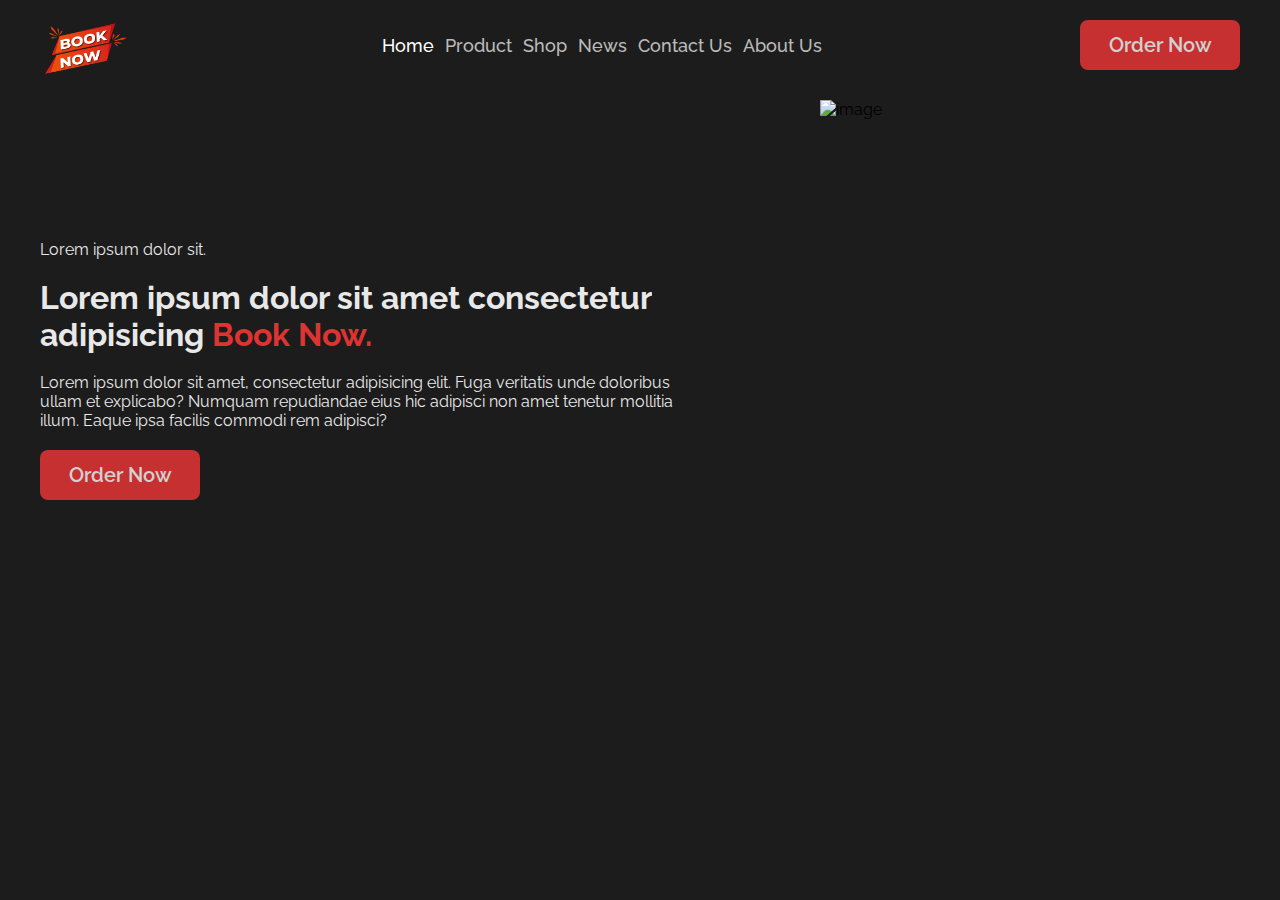
==== index.html @ 7a72a1ba "Add files via upload" ====
<!DOCTYPE html>
<html lang="en">
<head>
    <meta charset="UTF-8">
    <meta name="viewport" content="width=device-width, initial-scale=1.0">
    <title>BookNow</title>
    <link rel="preconnect" href="https://fonts.googleapis.com">
    <link rel="preconnect" href="https://fonts.gstatic.com" crossorigin>
    <link href="https://fonts.googleapis.com/css2?family=Raleway:ital,wght@0,100..900;1,100..900&display=swap" rel="stylesheet">
    <link rel="stylesheet" href="/css/style.css">
</head>
<body>
    <div class="header">
        <div class="container">
            <img src="/images/logo.png" alt="logo" width="90" height="80">

                <nav>
                    <ul>
                        <li>
                            <a href="#!" class="active">Home</a>
                            <a href="#!">Product</a>
                            <a href="#!">Shop</a>
                            <a href="#!">News</a>
                            <a href="#!">Contact Us</a>
                            <a href="#!">About Us</a>
                        </li>
                    </ul>
                </nav>

                <a href="#!" class="btn">Order Now</a>
            </div>
        </div>
    </div>
    <main class="main">
        <div class="container">
            <div class="wrapper">
                <p class="subtitle">Lorem ipsum dolor sit.</p>
                <h1 class="title">Lorem ipsum dolor sit amet consectetur adipisicing <span>Book Now.</span></h1>
                <p class="desc">Lorem ipsum dolor sit amet, consectetur adipisicing elit. Fuga veritatis unde doloribus ullam et explicabo? Numquam repudiandae eius hic adipisci non amet tenetur mollitia illum. Eaque ipsa facilis commodi rem adipisci?</p>
                <a href="#!" class="btn">Order Now</a>
            </div>

            <img src="/image.png" alt="image" width="500" height="500">
        </div>
    </main>
</body>
</html>
---- css/style.css ----
* {
    margin: 0;
    padding: 0;
    border: 0;
}

*, *:before, *::after {
    /*fix margin and padding width*/
    -moz-box-sizing: border-box;
    -webkit-box-sizing: border-box;
    box-sizing: border-box;
}
    /*overflow: hiden, scroll; - скрывает, элементы
    за пределами блока*/

    /*padding: up, right, down, left
      margin: up, right, down, left

      padding +x
      margin +-x 
    */

    /*box-shadow: 
        horizontal px, 
        vertical px,
        radius px,
        distance px
    */

    /*outline: 
        px, solid
    */

    /*position:
      or
      background-position:
        top: 50%;
        left: 50%;
        transform: translate(-50%, -50%);
    */

    /*background-reapet

      background-position

      background: url()
      left px, up px (fixed) no-repeat;
      or
      background: url() center 
      (fixed) no-repeat;
    */

    /*FULL BG!!!:
        background: url() leftpx
        uppx/width height no-repeat
        !!!
        bg-size: cover
    */

body {
    font-family: "Raleway", sans-serif;
    background: #1c1c1c;
}

.header {
    margin: 5px 0 0 0;
}

.container {
    max-width: 1200px;
    margin: 0 auto;
}

.header .container {
    display: flex;
    justify-content: space-between;
    align-items: center;
}

.header nav ul li {
    list-style: none;
}

.header nav ul li a {
    padding: 0 7px 0 0;

    font-weight: 500;
    font-size: 18px;
    text-decoration: none;
    text-transform: capitalize;

    text-shadow: 2 2 4 #000;

    color: #ffffff;
    opacity: 0.7;

    transition: opacity 0.3s;
}

.header nav ul li a:hover {
    opacity: 0.9;
}

.header nav ul li a.active {
    opacity: 1;
}

.btn {
    width: 160px;
    height: 50px;

    display: flex;
    justify-content: center;
    align-items: center;

    font-size: 20px;
    font-weight: 600;
    text-decoration: none;
    text-transform: capitalize;

    box-shadow: 1 1 6px #000;

    background: rgb(241, 54, 54);
    color: #fff;
    opacity: 0.8;

    border-radius: 8px;

    transition: opacity 0.3s;
}

.btn:hover {
    opacity: 0.9;
}

.main {
    margin: 155px 0 0 0;
}

.wrapper {
    max-width: 650px;
}

.subtitle {
    color: #fff;
    opacity: 0.9;
}

.title {
    margin: 20px 0 20px 0;

    color: #fff;
    opacity: 0.9;
}

.desc {
    margin: 0 0 20px 0;
    color: #fff;
    opacity: 0.9;
}

span {
    color: rgb(241, 54, 54);
}

.main img {
    position: relative;
    left: 780px;
    top: -400px;
    height: 500px;
}
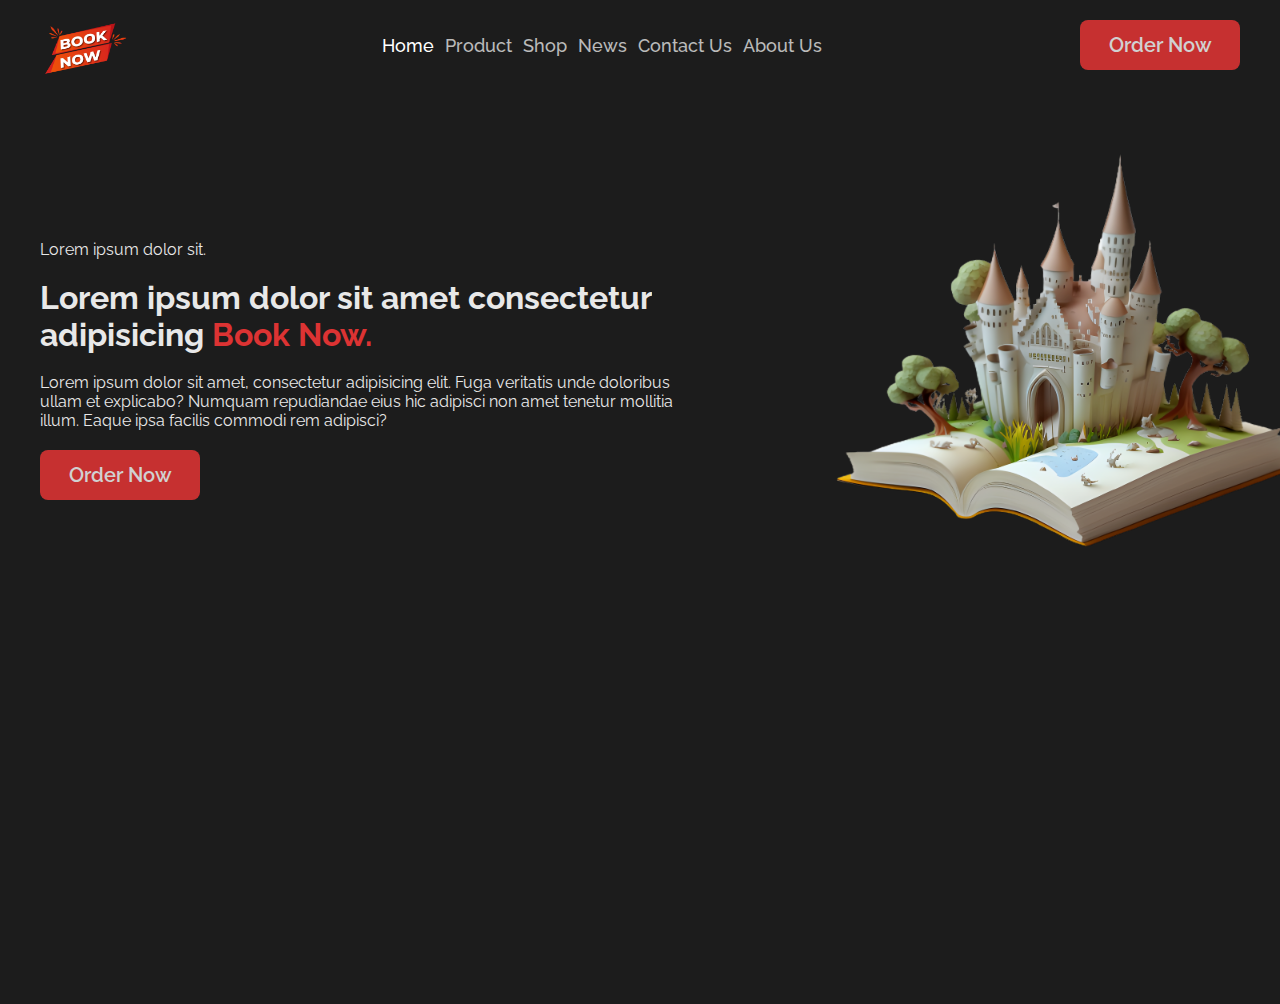
==== commit f4fad647: "Update index.html" ====
--- a/index.html
+++ b/index.html
@@ -40,8 +40,8 @@
                 <a href="#!" class="btn">Order Now</a>
             </div>
 
-            <img src="/image.png" alt="image" width="500" height="500">
+            <img src="/images/image.png" alt="image" width="500" height="500">
         </div>
     </main>
 </body>
-</html>+</html>
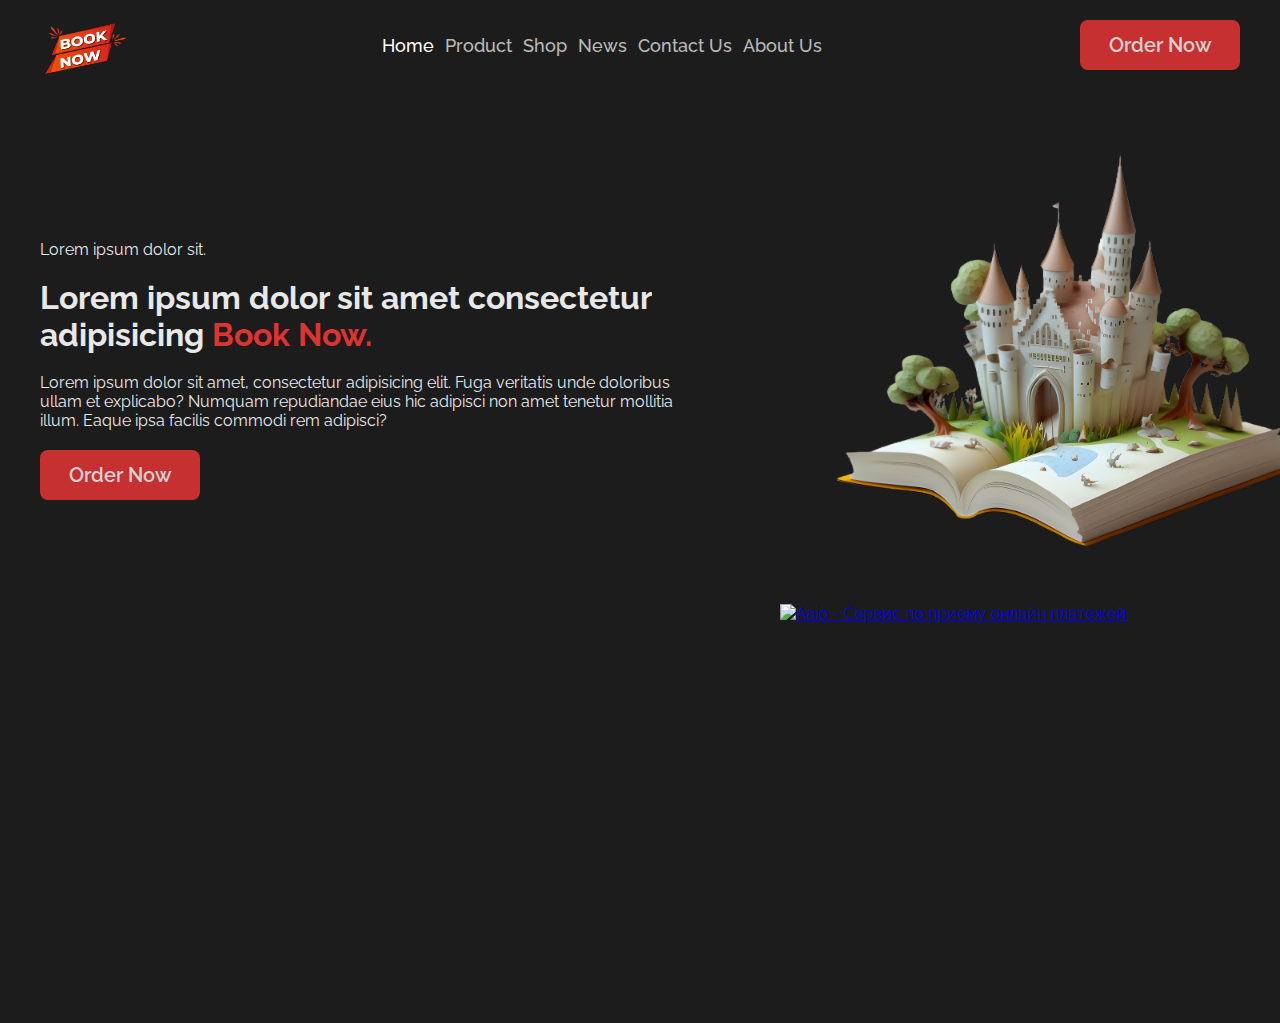
==== commit 1d4e7800: "Update index.html" ====
--- a/index.html
+++ b/index.html
@@ -7,12 +7,12 @@
     <link rel="preconnect" href="https://fonts.googleapis.com">
     <link rel="preconnect" href="https://fonts.gstatic.com" crossorigin>
     <link href="https://fonts.googleapis.com/css2?family=Raleway:ital,wght@0,100..900;1,100..900&display=swap" rel="stylesheet">
-    <link rel="stylesheet" href="/css/style.css">
+    <link rel="stylesheet" href="css/style.css">
 </head>
 <body>
     <div class="header">
         <div class="container">
-            <img src="/images/logo.png" alt="logo" width="90" height="80">
+            <img src="images/logo.png" alt="logo" width="90" height="80">
 
                 <nav>
                     <ul>
@@ -40,8 +40,11 @@
                 <a href="#!" class="btn">Order Now</a>
             </div>
 
-            <img src="/images/image.png" alt="image" width="500" height="500">
+            <img src="images/image.png" alt="image" width="500" height="500">
         </div>
+            <a href="https://aaio.so/" target="_blank">
+	        <img src="https://aaio.so/assets/svg/banners/mini/dark-2.svg" title="Aaio - Сервис по приему онлайн платежей">
+</a>
     </main>
 </body>
 </html>
